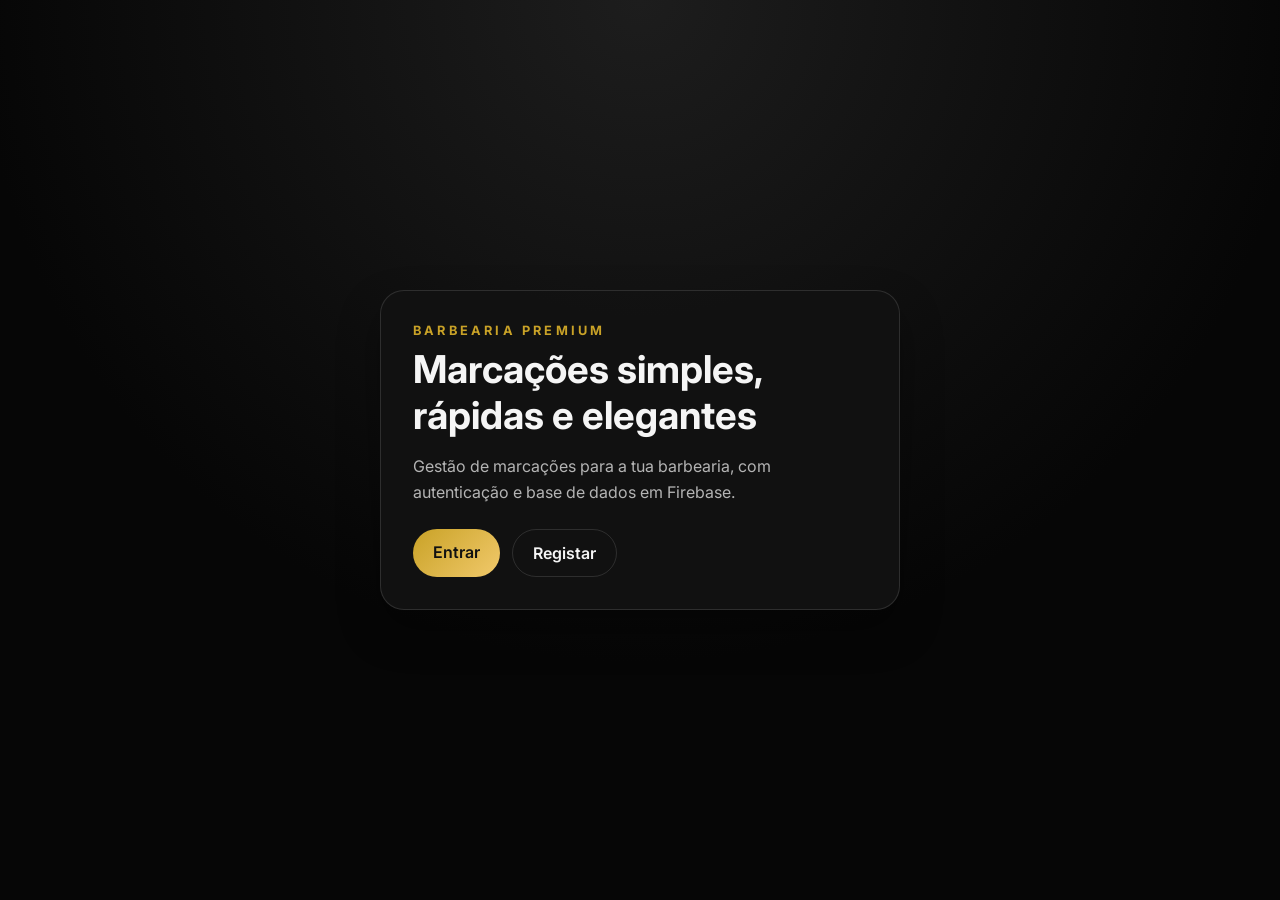
==== index.html @ ce7aeb5f "Primeiro commit" ====
<!DOCTYPE html>
<html lang="pt">
  <head>
    <meta charset="UTF-8" />
    <meta name="viewport" content="width=device-width, initial-scale=1.0" />
    <title>Barbearia Feitosa</title>
    <link rel="icon" type="image/jpeg" href="assets/icon.jpeg" />
    <meta name="description" content="Sistema de marcações para a Barbearia Feitosa em HTML, CSS e JavaScript puro." />
    <link rel="preconnect" href="https://fonts.googleapis.com" />
    <link rel="preconnect" href="https://fonts.gstatic.com" crossorigin />
    <link href="https://fonts.googleapis.com/css2?family=Inter:wght@400;500;600;700&display=swap" rel="stylesheet" />
    <link rel="stylesheet" href="css/style.css" />
  </head>
  <body>
    <main class="hero">
      <section class="hero-card">
        <p class="eyebrow">Barbearia premium</p>
        <h1>Marcações simples, rápidas e elegantes</h1>
        <p class="hero-text">
          Gestão de marcações para a tua barbearia, com autenticação e base de dados em Firebase.
        </p>
        <div class="hero-actions">
          <a class="btn btn-primary" href="pages/login.html">Entrar</a>
          <a class="btn btn-secondary" href="pages/registar.html">Registar</a>
        </div>
      </section>
    </main>
  </body>
</html>
---- css/style.css ----
:root {
  --bg: #060606;
  --panel: #121212;
  --panel-2: #171717;
  --text: #f5f5f5;
  --muted: #b4b4b4;
  --gold: #c9a227;
  --gold-2: #f1c96b;
  --danger: #ff6b6b;
  --success: #3ddc97;
  --border: rgba(255, 255, 255, 0.12);
  --shadow: 0 20px 40px rgba(0, 0, 0, 0.35);
}

* {
  box-sizing: border-box;
}

body {
  margin: 0;
  min-height: 100vh;
  font-family: 'Inter', sans-serif;
  background: radial-gradient(circle at top, #1d1d1d 0%, var(--bg) 60%);
  color: var(--text);
}

a {
  color: var(--gold-2);
  text-decoration: none;
}

.hero,
.page-shell {
  min-height: 100vh;
  display: grid;
  place-items: center;
  padding: 24px;
}

.hero-card,
.form-card {
  width: min(100%, 520px);
  background: rgba(18, 18, 18, 0.95);
  border: 1px solid var(--border);
  box-shadow: var(--shadow);
  border-radius: 24px;
  padding: 32px;
}

.home-grid {
  display: grid;
  gap: 24px;
  width: min(100%, 1120px);
  margin: 0 auto;
  grid-template-columns: 1.35fr 0.85fr;
}

.home-panel {
  display: flex;
  flex-direction: column;
}

.info-card {
  background: rgba(28, 28, 28, 0.98);
  border: 1px solid rgba(255, 255, 255, 0.08);
  border-radius: 24px;
  padding: 28px;
  display: flex;
  flex-direction: column;
  justify-content: space-between;
}

.info-header h2 {
  margin: 0.5rem 0 1rem;
  font-size: clamp(1.5rem, 2.6vw, 1.9rem);
}

.info-card p {
  color: var(--muted);
}

.info-list {
  display: grid;
  gap: 18px;
  margin-top: 24px;
}

.info-item {
  background: rgba(255, 255, 255, 0.03);
  border: 1px solid rgba(255, 255, 255, 0.08);
  border-radius: 18px;
  padding: 18px;
}

.info-item strong {
  display: block;
  margin-bottom: 8px;
  color: var(--text);
}

.grid-2 {
  display: grid;
  gap: 16px;
  grid-template-columns: 1fr 1fr;
}

.admin-shell {
  width: min(100%, 1120px);
  margin: 0 auto;
  display: flex;
  flex-direction: column;
  gap: 24px;
}

.admin-header {
  display: flex;
  justify-content: space-between;
  align-items: flex-start;
  gap: 20px;
  background: rgba(18, 18, 18, 0.98);
  border: 1px solid var(--border);
  border-radius: 24px;
  padding: 28px;
  box-shadow: var(--shadow);
}

.admin-header .subtext {
  margin: 8px 0 0;
  color: var(--muted);
  max-width: 560px;
}

.admin-grid {
  display: grid;
  grid-template-columns: 1.35fr 0.85fr;
  gap: 24px;
}

.admin-card {
  background: rgba(18, 18, 18, 0.95);
  border: 1px solid var(--border);
  box-shadow: var(--shadow);
  border-radius: 24px;
  padding: 28px;
  display: flex;
  flex-direction: column;
  gap: 18px;
}

.card-highlight {
  background: linear-gradient(180deg, rgba(201, 162, 39, 0.12), rgba(18, 18, 18, 0.95));
  border-color: rgba(201, 162, 39, 0.3);
}

.stats-grid {
  display: grid;
  gap: 16px;
  grid-template-columns: repeat(3, minmax(0, 1fr));
}

.stat-card {
  background: rgba(255, 255, 255, 0.03);
  border: 1px solid rgba(255, 255, 255, 0.08);
  border-radius: 18px;
  padding: 18px;
}

.stat-card strong {
  display: block;
  margin-bottom: 10px;
}

.table-list {
  display: flex;
  flex-direction: column;
  gap: 10px;
}

.table-row {
  background: rgba(255, 255, 255, 0.03);
  border: 1px solid rgba(255, 255, 255, 0.08);
  border-radius: 16px;
  padding: 14px 16px;
  display: flex;
  justify-content: space-between;
  align-items: center;
}

.table-row strong {
  display: block;
}

.invite-row {
  gap: 12px;
}

.status-tag {
  display: inline-flex;
  padding: 4px 10px;
  border-radius: 999px;
  font-size: 0.85rem;
  font-weight: 700;
  color: #111;
  margin-left: 10px;
}

.status-tag.pendente {
  background: #c9a227;
}

.status-tag.aceite {
  background: #3ddc97;
}

.btn-small {
  padding: 9px 14px;
  min-width: 140px;
}

.eyebrow {
  margin: 0 0 8px;
  color: var(--gold);
  text-transform: uppercase;
  letter-spacing: 0.25em;
  font-size: 0.8rem;
  font-weight: 700;
}

h1 {
  margin: 0 0 10px;
  font-size: clamp(1.7rem, 3vw, 2.4rem);
}

.hero-text,
.form-header p,
.switch-link,
.field small {
  color: var(--muted);
  line-height: 1.6;
}

.hero-actions {
  display: flex;
  gap: 12px;
  flex-wrap: wrap;
  margin-top: 24px;
}

.btn {
  border: none;
  border-radius: 999px;
  padding: 13px 20px;
  font-weight: 600;
  cursor: pointer;
  transition: transform 0.2s ease, background 0.2s ease;
}

.btn:hover {
  transform: translateY(-1px);
}

.btn-primary {
  background: linear-gradient(135deg, var(--gold), var(--gold-2));
  color: #111;
}

.btn-secondary {
  background: transparent;
  color: var(--text);
  border: 1px solid var(--border);
}

.btn-block {
  width: 100%;
  margin-top: 8px;
}

form {
  display: flex;
  flex-direction: column;
  gap: 14px;
}

.field {
  display: flex;
  flex-direction: column;
  gap: 8px;
}

.field span {
  font-weight: 600;
}

input {
  width: 100%;
  border: 1px solid var(--border);
  border-radius: 14px;
  padding: 13px 14px;
  font-size: 1rem;
  background: var(--panel-2);
  color: var(--text);
}

input:focus {
  outline: 2px solid rgba(201, 162, 39, 0.25);
  border-color: var(--gold);
}

.phone-input {
  display: flex;
  align-items: center;
  background: var(--panel-2);
  border: 1px solid var(--border);
  border-radius: 14px;
  overflow: hidden;
}

.phone-input .prefix {
  padding: 0 12px;
  color: var(--gold-2);
  font-weight: 600;
  border-right: 1px solid var(--border);
}

.phone-input input {
  border: none;
  background: transparent;
  border-radius: 0;
}

.steps {
  display: flex;
  gap: 10px;
  margin-bottom: 20px;
}

.step {
  width: 36px;
  height: 36px;
  display: grid;
  place-items: center;
  border-radius: 50%;
  border: 1px solid var(--border);
  color: var(--muted);
}

.step.active {
  background: var(--gold);
  color: #111;
  border-color: var(--gold);
}

.step-panel {
  display: none;
}

.step-panel.active {
  display: block;
}

.feedback {
  min-height: 20px;
  font-size: 0.95rem;
  font-weight: 500;
}

.feedback.erro {
  color: var(--danger);
}

.feedback.sucesso {
  color: var(--success);
}

.feedback.subtle {
  color: var(--muted);
}

.switch-link {
  text-align: center;
  margin-top: 16px;
}

@media (max-width: 960px) {
  .home-grid,
  .admin-grid {
    grid-template-columns: 1fr;
  }

  .grid-2 {
    grid-template-columns: 1fr;
  }

  .hero-card,
  .form-card,
  .info-card,
  .admin-card {
    width: 100%;
    padding: 24px;
  }
}

@media (max-width: 600px) {
  .hero-card,
  .form-card,
  .info-card {
    padding: 20px;
    border-radius: 18px;
  }

  .hero-actions {
    flex-direction: column;
  }

  .btn {
    width: 100%;
  }

  .field {
    gap: 6px;
  }

  .phone-input .prefix {
    padding: 0 10px;
  }
}

.client-home {
  display: grid;
  gap: 24px;
}

.client-home-header {
  display: grid;
  grid-template-columns: 1fr minmax(280px, 360px);
  gap: 24px;
  align-items: center;
  padding: 28px;
  background: linear-gradient(135deg, rgba(18, 18, 18, 0.96), rgba(10, 10, 10, 0.95));
  border: 1px solid rgba(255, 255, 255, 0.06);
  border-radius: 24px;
}

.brand-head {
  display: flex;
  align-items: center;
  gap: 18px;
}

.brand-icon {
  width: 72px;
  height: 72px;
  border-radius: 22px;
  background: rgba(201, 162, 39, 0.2);
  padding: 14px;
  object-fit: cover;
}

.profile-summary {
  display: grid;
  gap: 18px;
}

.profile-summary-card {
  display: flex;
  align-items: center;
  gap: 14px;
  padding: 20px;
  background: rgba(255, 255, 255, 0.04);
  border: 1px solid rgba(255, 255, 255, 0.06);
  border-radius: 24px;
}

.profile-avatar {
  position: relative;
  width: 70px;
  height: 70px;
  min-width: 70px;
  border-radius: 24px;
  background: rgba(201, 162, 39, 0.18);
  display: grid;
  place-items: center;
  overflow: hidden;
}

.profile-avatar img {
  width: 100%;
  height: 100%;
  object-fit: cover;
  display: none;
}

#profileAvatarContainer img.visible {
  display: block;
}

#profileInitials {
  font-size: 1.25rem;
  font-weight: 700;
  color: var(--gold-2);
}

.profile-actions {
  display: grid;
  gap: 12px;
  opacity: 0;
  max-height: 0;
  overflow: hidden;
  transition: opacity 0.22s ease, max-height 0.22s ease;
}

.profile-summary.active .profile-actions {
  opacity: 1;
  max-height: 320px;
}

.profile-summary-card {
  cursor: pointer;
}

.btn-small {
  width: 100%;
  padding: 12px 16px;
  border-radius: 16px;
}

.home-content {
  display: grid;
  gap: 24px;
}

.home-actions {
  display: flex;
  gap: 12px;
  flex-wrap: wrap;
  margin-top: 20px;
}

.about-card p,
.profile-description {
  color: var(--muted);
  line-height: 1.7;
}

.about-card {
  background: rgba(255, 255, 255, 0.03);
  border: 1px solid rgba(255, 255, 255, 0.06);
}

.site-footer {
  display: grid;
  gap: 16px;
  padding: 28px;
  margin-top: 24px;
  background: rgba(255, 255, 255, 0.03);
  border: 1px solid rgba(255, 255, 255, 0.06);
  border-radius: 24px;
}

@media (max-width: 960px) {
  .client-home-header {
    grid-template-columns: 1fr;
  }

  .home-actions {
    flex-direction: column;
  }
}

@media (max-width: 600px) {
  .profile-summary-card,
  .about-card,
  .section-card {
    padding: 20px;
  }

  .btn-small {
    width: 100%;
  }
}

.section-card {
  background: rgba(255, 255, 255, 0.04);
  border: 1px solid rgba(255, 255, 255, 0.08);
  border-radius: 24px;
  padding: 28px;
}

.about-card {
  background: rgba(255, 255, 255, 0.04);
}

.social-links {
  display: grid;
  gap: 12px;
  margin-top: 16px;
}

.social-link {
  display: inline-flex;
  align-items: center;
  justify-content: center;
  padding: 12px 16px;
  border-radius: 16px;
  background: rgba(255, 255, 255, 0.06);
  border: 1px solid rgba(255, 255, 255, 0.08);
  color: var(--text);
  font-weight: 600;
}

.client-grid {
  display: grid;
  grid-template-columns: 0.95fr 1.35fr;
  gap: 24px;
}

.home-panel {
  display: grid;
  gap: 24px;
}
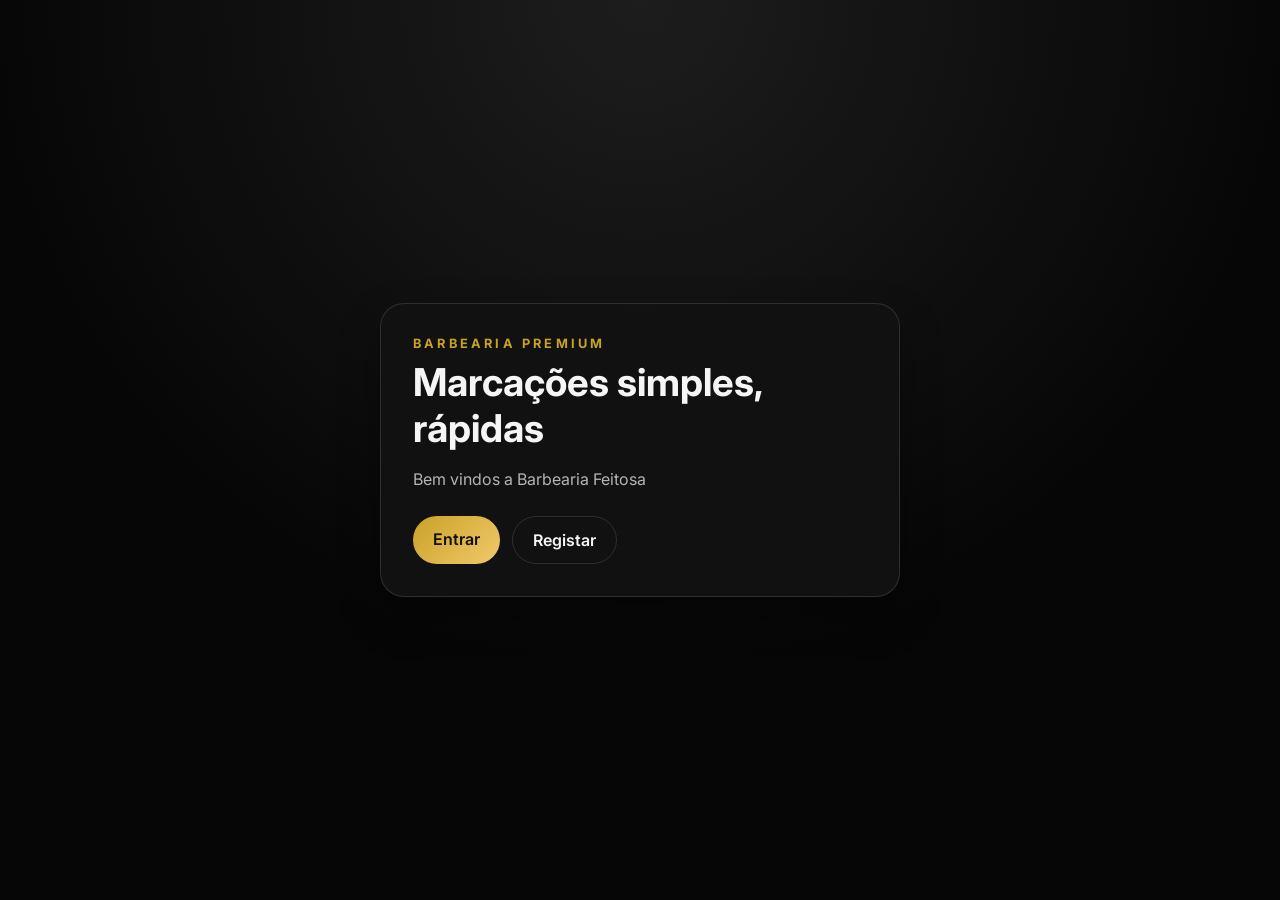
==== commit e9d3bd0e: "Atualiza site da barbearia" ====
--- a/index.html
+++ b/index.html
@@ -3,21 +3,28 @@
   <head>
     <meta charset="UTF-8" />
     <meta name="viewport" content="width=device-width, initial-scale=1.0" />
-    <title>Barbearia Feitosa</title>
-    <link rel="icon" type="image/jpeg" href="assets/icon.jpeg" />
-    <meta name="description" content="Sistema de marcações para a Barbearia Feitosa em HTML, CSS e JavaScript puro." />
+    <style>
+      html, body {
+        background: #060606;
+        color: #f5f5f5;
+        margin: 0;
+      }
+    </style>
+    <title>Marcações Barber</title>
+    <meta name="description" content="Sistema de marcações para barbearias em HTML, CSS e JavaScript puro." />
     <link rel="preconnect" href="https://fonts.googleapis.com" />
     <link rel="preconnect" href="https://fonts.gstatic.com" crossorigin />
-    <link href="https://fonts.googleapis.com/css2?family=Inter:wght@400;500;600;700&display=swap" rel="stylesheet" />
+    <link rel="stylesheet" href="https://fonts.googleapis.com/css2?family=Inter:wght@400;500;600;700&display=swap" media="print" onload="this.media='all'" />
+    <noscript><link rel="stylesheet" href="https://fonts.googleapis.com/css2?family=Inter:wght@400;500;600;700&display=swap" /></noscript>
     <link rel="stylesheet" href="css/style.css" />
   </head>
   <body>
     <main class="hero">
       <section class="hero-card">
         <p class="eyebrow">Barbearia premium</p>
-        <h1>Marcações simples, rápidas e elegantes</h1>
+        <h1>Marcações simples, rápidas</h1>
         <p class="hero-text">
-          Gestão de marcações para a tua barbearia, com autenticação e base de dados em Firebase.
+          Bem vindos a Barbearia Feitosa
         </p>
         <div class="hero-actions">
           <a class="btn btn-primary" href="pages/login.html">Entrar</a>
--- a/css/style.css
+++ b/css/style.css
@@ -1,3 +1,30 @@
+/* Estilizar os menus dropdown para combinar com o tema escuro/dourado */
+select {
+  appearance: none;
+  -webkit-appearance: none;
+  background-color: var(--panel-2);
+  background-image: url("data:image/svg+xml,%3Csvg%20xmlns='http://www.w3.org/2000/svg'%20width='14'%20height='14'%20viewBox='0%200%2024%2024'%20fill='none'%20stroke='%23c9a227'%20stroke-width='2'%20stroke-linecap='round'%20stroke-linejoin='round'%3E%3Cpolyline%20points='6%209%2012%2015%2018%209'%3E%3C/polyline%3E%3C/svg%3E");
+  background-repeat: no-repeat;
+  background-position: right 14px center;
+  background-size: 14px;
+  color: var(--text);
+  border: 1px solid var(--border);
+  border-radius: 14px;
+  padding: 13px 40px 13px 14px;
+  font-size: 1rem;
+  cursor: pointer;
+}
+
+select:focus {
+  outline: 2px solid rgba(201, 162, 39, 0.25);
+  border-color: var(--gold);
+}
+
+select option {
+  background: var(--panel-2);
+  color: var(--text);
+}
+
 :root {
   --bg: #060606;
   --panel: #121212;
@@ -29,6 +56,10 @@
   text-decoration: none;
 }
 
+.hidden {
+  display: none !important;
+}
+
 .hero,
 .page-shell {
   min-height: 100vh;
@@ -45,6 +76,10 @@
   box-shadow: var(--shadow);
   border-radius: 24px;
   padding: 32px;
+}
+
+.form-card {
+  position: relative;
 }
 
 .home-grid {
@@ -109,7 +144,7 @@
   margin: 0 auto;
   display: flex;
   flex-direction: column;
-  gap: 24px;
+  gap: 28px;
 }
 
 .admin-header {
@@ -133,7 +168,7 @@
 .admin-grid {
   display: grid;
   grid-template-columns: 1.35fr 0.85fr;
-  gap: 24px;
+  gap: 36px; /* aumenta espaçamento entre cards */
 }
 
 .admin-card {
@@ -147,9 +182,59 @@
   gap: 18px;
 }
 
+/* A barra de separadores só aparece em ecrãs pequenos. */
+.mobile-tabbar {
+  display: none;
+  position: fixed;
+  bottom: 0;
+  left: 0;
+  right: 0;
+  background: var(--panel-2);
+  border-top: 1px solid var(--border);
+  justify-content: space-around;
+  padding: 10px 6px;
+  z-index: 50;
+}
+
+.tab-item {
+  background: none;
+  border: none;
+  color: var(--muted);
+  display: flex;
+  flex-direction: column;
+  align-items: center;
+  gap: 4px;
+  font-size: 0.7rem;
+  cursor: pointer;
+  padding: 6px 8px;
+}
+
+.tab-item.active {
+  color: var(--gold-2);
+}
+
+@media (max-width: 720px) {
+  .mobile-tabbar {
+    display: flex;
+  }
+
+  .admin-shell {
+    padding-bottom: 90px;
+  }
+
+  .admin-card {
+    display: none;
+  }
+
+  .admin-card.active-mobile-card {
+    display: flex;
+  }
+}
+
 .card-highlight {
   background: linear-gradient(180deg, rgba(201, 162, 39, 0.12), rgba(18, 18, 18, 0.95));
-  border-color: rgba(201, 162, 39, 0.3);
+  border: 2px solid rgba(201, 162, 39, 0.9); /* destaque dourado mais visível */
+  box-shadow: 0 10px 30px rgba(201, 162, 39, 0.06);
 }
 
 .stats-grid {
@@ -212,6 +297,31 @@
   background: #3ddc97;
 }
 
+.status-tag.confirmada {
+  background: #dbeafe;
+}
+
+.status-tag.concluida {
+  background: #3ddc97;
+}
+
+.status-tag.cancelada {
+  background: var(--danger);
+}
+
+.status-tag.adiada {
+  background: rgba(180,180,180,0.9);
+}
+
+.status-tag.ativo {
+  background: var(--success);
+}
+
+.status-tag.inativo {
+  background: rgba(180, 180, 180, 0.9);
+  color: #333;
+}
+
 .btn-small {
   padding: 9px 14px;
   min-width: 140px;
@@ -275,6 +385,99 @@
   margin-top: 8px;
 }
 
+/* Mantém o título centrado e afastado da seta de regresso. */
+.admin-header-center {
+  margin-top: 48px;
+  text-align: center;
+}
+
+/* Botão circular para regressar ao painel. */
+.back-arrow,
+.corner-icon-btn {
+  position: absolute;
+  top: 24px;
+  left: 24px;
+  width: 40px;
+  height: 40px;
+  border-radius: 50%;
+  border: 1px solid var(--border);
+  background: var(--panel-2);
+  display: grid;
+  place-items: center;
+  color: var(--gold-2);
+  cursor: pointer;
+  transition: background 0.2s ease, border-color 0.2s ease;
+}
+
+.back-arrow:hover,
+.corner-icon-btn:hover {
+  background: var(--panel);
+  border-color: var(--gold);
+}
+
+.corner-icon-right {
+  left: auto;
+  right: 24px;
+}
+
+.service-form {
+  display: grid;
+  gap: 14px;
+  margin-top: 24px;
+}
+
+.service-row {
+  display: flex;
+  justify-content: space-between;
+  align-items: center;
+  flex-wrap: wrap;
+  gap: 14px;
+}
+
+.servico-info {
+  display: flex;
+  align-items: center;
+  gap: 10px;
+  flex-wrap: wrap;
+  flex: 1;
+  min-width: 0;
+}
+
+.servico-preco {
+  color: var(--muted);
+  font-weight: 600;
+  white-space: nowrap;
+}
+
+.service-row .row-actions {
+  margin-left: auto;
+}
+
+.service-edit-fields input {
+  min-width: 0;
+  width: 100%;
+}
+
+.service-edit-fields input[type='number'] {
+  max-width: 120px;
+}
+
+@media (max-width: 600px) {
+  .service-row {
+    align-items: stretch;
+    flex-direction: column;
+  }
+
+  .servico-info,
+  .service-edit-fields {
+    width: 100%;
+  }
+
+  .service-row .row-actions {
+    margin-left: 0;
+  }
+}
+
 form {
   display: flex;
   flex-direction: column;
@@ -291,7 +494,8 @@
   font-weight: 600;
 }
 
-input {
+input,
+textarea {
   width: 100%;
   border: 1px solid var(--border);
   border-radius: 14px;
@@ -301,7 +505,13 @@
   color: var(--text);
 }
 
-input:focus {
+textarea {
+  min-height: 100px;
+  resize: vertical;
+}
+
+input:focus,
+textarea:focus {
   outline: 2px solid rgba(201, 162, 39, 0.25);
   border-color: var(--gold);
 }
@@ -380,6 +590,87 @@
   text-align: center;
   margin-top: 16px;
 }
+
+/* Dropdown customizado */
+.select-hidden {
+  position: absolute !important;
+  left: -9999px !important;
+  width: 1px !important;
+  height: 1px !important;
+  overflow: hidden !important;
+}
+
+.custom-dropdown {
+  position: relative;
+}
+
+.custom-dropdown-button {
+  display: flex;
+  align-items: center;
+  justify-content: space-between;
+  width: 100%;
+  background: var(--panel-2);
+  color: var(--text);
+  border: 1px solid var(--border);
+  border-radius: 14px;
+  padding: 10px 14px;
+  cursor: pointer;
+}
+
+.custom-dropdown-button .arrow {
+  margin-left: 12px;
+  color: var(--muted);
+}
+
+/* garante cursor pointer apenas para o botão dentro do field */
+.field .custom-dropdown-button { cursor: pointer; }
+
+.custom-dropdown-list {
+  position: absolute;
+  left: 0;
+  right: 0;
+  margin-top: 8px;
+  background: var(--panel);
+  border: 1px solid var(--border);
+  border-radius: 12px;
+  box-shadow: var(--shadow);
+  max-height: 220px;
+  overflow: auto;
+  z-index: 60;
+  display: none;
+}
+
+.custom-dropdown-item {
+  padding: 10px 14px;
+  color: var(--text);
+  cursor: pointer;
+}
+
+.custom-dropdown-item:hover,
+.custom-dropdown-item.active {
+  background: rgba(201, 162, 39, 0.12);
+  color: #111;
+}
+
+.custom-dropdown-item.placeholder {
+  color: var(--muted);
+}
+
+/* Botões compactos para o form de agendar */
+.btn-compact {
+  max-width: 260px;
+  margin: 8px auto 0 auto;
+  padding: 10px 20px;
+  height: 44px;
+  display: block;
+}
+
+.btn-danger {
+  background: var(--danger);
+  color: #fff;
+}
+
+
 
 @media (max-width: 960px) {
   .home-grid,
@@ -451,7 +742,7 @@
   width: 72px;
   height: 72px;
   border-radius: 22px;
-  background: rgba(201, 162, 39, 0.2);
+  background: transparent;
   padding: 14px;
   object-fit: cover;
 }
@@ -459,8 +750,11 @@
 .profile-summary {
   display: grid;
   gap: 18px;
-}
-
+  position: relative;
+  width: fit-content;
+  justify-self: end;
+  margin-left: auto;
+}
 .profile-summary-card {
   display: flex;
   align-items: center;
@@ -518,12 +812,18 @@
   cursor: pointer;
 }
 
-.btn-small {
+.btn-small-block {
   width: 100%;
   padding: 12px 16px;
   border-radius: 16px;
 }
 
+.row-actions {
+  display: flex;
+  gap: 8px;
+  flex-wrap: wrap;
+}
+
 .home-content {
   display: grid;
   gap: 24px;
@@ -548,18 +848,51 @@
 }
 
 .site-footer {
-  display: grid;
+  margin-top: 40px;
+  padding: 20px 0;
+  border-top: 1px solid var(--border);
+}
+
+.footer-row {
+  display: flex;
+  flex-wrap: wrap;
+  align-items: center;
+  justify-content: space-between;
+  gap: 12px 24px;
+}
+
+.footer-copyright {
+  font-size: 0.85rem;
+  color: var(--muted);
+  margin: 0;
+}
+
+.footer-links {
+  display: flex;
+  flex-wrap: wrap;
   gap: 16px;
-  padding: 28px;
-  margin-top: 24px;
-  background: rgba(255, 255, 255, 0.03);
-  border: 1px solid rgba(255, 255, 255, 0.06);
-  border-radius: 24px;
+}
+
+.footer-links a {
+  font-size: 0.85rem;
+  color: var(--muted);
+  text-decoration: none;
+  transition: color 0.15s ease;
+}
+
+.footer-links a:hover {
+  color: var(--gold-2);
 }
 
 @media (max-width: 960px) {
   .client-home-header {
     grid-template-columns: 1fr;
+  }
+
+  .profile-summary {
+    justify-self: start;
+    margin-left: 0;
+    margin-right: auto;
   }
 
   .home-actions {
@@ -574,8 +907,13 @@
     padding: 20px;
   }
 
-  .btn-small {
+  .btn-small-block {
     width: 100%;
+  }
+
+  .footer-row {
+    flex-direction: column;
+    align-items: flex-start;
   }
 }
 
@@ -590,24 +928,6 @@
   background: rgba(255, 255, 255, 0.04);
 }
 
-.social-links {
-  display: grid;
-  gap: 12px;
-  margin-top: 16px;
-}
-
-.social-link {
-  display: inline-flex;
-  align-items: center;
-  justify-content: center;
-  padding: 12px 16px;
-  border-radius: 16px;
-  background: rgba(255, 255, 255, 0.06);
-  border: 1px solid rgba(255, 255, 255, 0.08);
-  color: var(--text);
-  font-weight: 600;
-}
-
 .client-grid {
   display: grid;
   grid-template-columns: 0.95fr 1.35fr;
@@ -618,3 +938,233 @@
   display: grid;
   gap: 24px;
 }
+
+/* Hero maior */
+.hero-name {
+  font-size: clamp(2.2rem, 5vw, 4rem);
+  margin: 0.2rem 0 0.4rem;
+  letter-spacing: -1px;
+}
+
+.hero-sub {
+  color: var(--muted);
+  margin-top: 6px;
+}
+
+/* Profile chip */
+.profile-chip {
+  justify-self: end;
+  position: relative;
+}
+
+.profile-chip-btn {
+  display: inline-flex;
+  width: fit-content;
+  gap: 10px;
+  align-items: center;
+  padding: 8px 12px;
+  border-radius: 999px;
+  background: rgba(255,255,255,0.03);
+  border: 1px solid rgba(255,255,255,0.06);
+  color: var(--text);
+}
+
+.profile-chip-avatar {
+  width: 40px;
+  height: 40px;
+  border-radius: 50%;
+  overflow: hidden;
+  display: inline-grid;
+  place-items: center;
+  background: linear-gradient(180deg, rgba(201,162,39,0.12), rgba(201,162,39,0.06));
+}
+
+.profile-chip-avatar img {
+  width: 100%;
+  height: 100%;
+  object-fit: cover;
+  display: none;
+  border-radius: 50%;
+}
+
+.chip-initials {
+  display: grid;
+  place-items: center;
+  width: 100%;
+  height: 100%;
+  font-weight: 700;
+  color: #111;
+  background: linear-gradient(180deg, var(--gold), var(--gold-2));
+}
+
+/* Estilos para upload circular de avatar usados em pages/perfil.html */
+.avatar-upload-circle {
+  width: 96px;
+  height: 96px;
+  border-radius: 50%;
+  overflow: hidden;
+  cursor: pointer;
+  display: inline-grid;
+  place-items: center;
+  background: linear-gradient(180deg, rgba(201,162,39,0.06), rgba(18,18,18,0.02));
+  border: 1px solid var(--border);
+}
+
+.avatar-preview-inner {
+  width: 100%;
+  height: 100%;
+  display: grid;
+  place-items: center;
+}
+
+.avatar-preview-inner img {
+  width: 100%;
+  height: 100%;
+  object-fit: cover;
+  border-radius: 50%;
+  display: block;
+}
+
+.avatar-upload-hint {
+  display: block;
+  margin-top: 8px;
+  font-size: 0.8rem;
+  color: var(--muted);
+}
+
+/* Utilitário para esconder visualmente elementos mantendo acessibilidade */
+.visually-hidden {
+  position: absolute !important;
+  width: 1px;
+  height: 1px;
+  padding: 0;
+  margin: -1px;
+  overflow: hidden;
+  clip: rect(0 0 0 0);
+  white-space: nowrap;
+  border: 0;
+}
+
+.profile-dropdown {
+  position: absolute;
+  right: 0;
+  top: calc(100% + 8px);
+  background: var(--panel-2);
+  border: 1px solid var(--border);
+  border-radius: 12px;
+  padding: 8px;
+  min-width: 160px;
+  box-shadow: var(--shadow);
+  display: none;
+  z-index: 30;
+}
+
+.profile-dropdown.open {
+  display: block;
+}
+
+.profile-dropdown .dropdown-item {
+  display: block;
+  padding: 8px 10px;
+  color: var(--text);
+  text-align: left;
+  background: transparent;
+  border: none;
+}
+
+.profile-dropdown .dropdown-item:hover {
+  background: rgba(255,255,255,0.02);
+}
+
+.action-row {
+  display: flex;
+  gap: 12px;
+}
+
+.home-content .action-row {
+  justify-content: center;
+}
+
+.home-content .action-row .action-btn {
+  flex: 0 0 auto;
+  max-width: 280px;
+}
+
+.action-btn {
+  flex: 1 1 0;
+  text-align: center;
+  padding: 16px 18px;
+  font-size: 1.05rem;
+}
+
+/* Banner de convite (na home) */
+.invite-banner {
+  background: linear-gradient(90deg, rgba(201,162,39,0.12), rgba(18,18,18,0.9));
+  border: 1px solid rgba(201,162,39,0.25);
+  padding: 12px 18px;
+  border-radius: 12px;
+  margin: 12px 0;
+}
+.invite-banner-inner {
+  display: flex;
+  justify-content: space-between;
+  align-items: center;
+  gap: 12px;
+}
+.invite-actions { display: flex; gap: 8px; }
+
+.avatar-field {
+  align-items: center;
+}
+
+.avatar-upload-circle {
+  position: relative;
+  display: block;
+  width: 96px;
+  height: 96px;
+  border-radius: 50%;
+  cursor: pointer;
+  overflow: hidden;
+  background: linear-gradient(180deg, rgba(201, 162, 39, 0.12), rgba(201, 162, 39, 0.06));
+  border: 1px solid var(--border);
+}
+
+.avatar-preview-inner {
+  width: 100%;
+  height: 100%;
+  display: grid;
+  place-items: center;
+}
+
+.avatar-preview-inner img {
+  width: 100%;
+  height: 100%;
+  object-fit: cover;
+  border-radius: 50%;
+}
+
+.avatar-upload-hint {
+  position: absolute;
+  inset: 0;
+  display: grid;
+  place-items: center;
+  background: rgba(0, 0, 0, 0.55);
+  color: #fff;
+  font-size: 0.7rem;
+  font-weight: 600;
+  opacity: 0;
+  transition: opacity 0.2s ease;
+}
+
+.avatar-upload-circle:hover .avatar-upload-hint {
+  opacity: 1;
+}
+
+.visually-hidden {
+  position: absolute;
+  width: 1px;
+  height: 1px;
+  overflow: hidden;
+  clip: rect(0, 0, 0, 0);
+  white-space: nowrap;
+}
